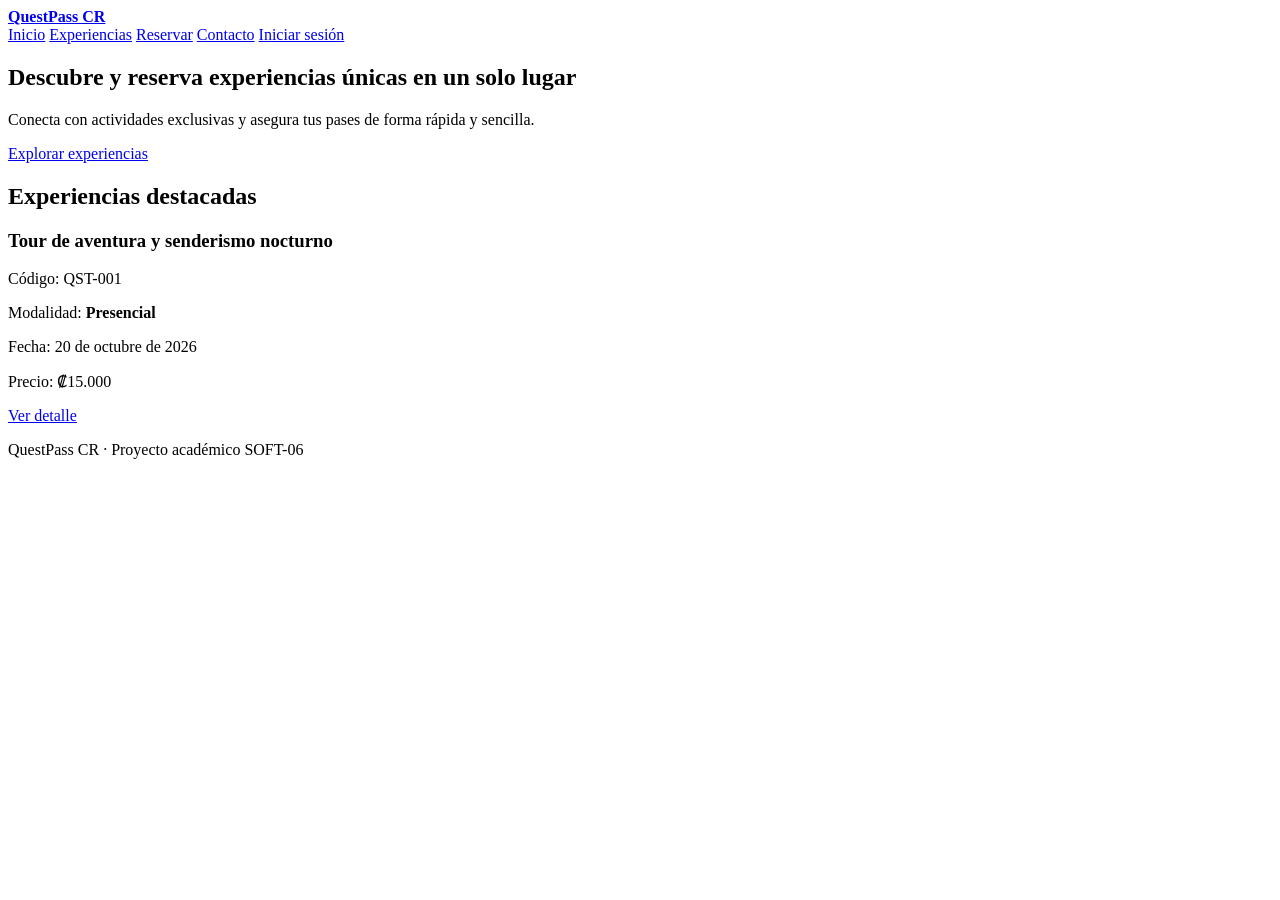
==== index.html @ e0baf15e "Primer Borrador, se crean los html base" ====
<!DOCTYPE html>
<html lang="es">
<head>
    <meta charset="UTF-8">
    <meta name="viewport" content="width=device-width, initial-scale=1.0">
    <title>Inicio | QuestPass CR</title>
    <meta name="description" content="Plataforma para descubrir y reservar experiencias únicas en QuestPass CR.">
    <link rel="stylesheet" href="assets/css/base.css">
</head>
<body>

    <header>
        <a href="index.html"><strong>QuestPass CR</strong></a>
        <nav aria-label="Navegación principal">
            <a href="index.html">Inicio</a>
            <a href="experiencias.html">Experiencias</a>
            <a href="reservar.html">Reservar</a>
            <a href="contacto.html">Contacto</a>
            <a href="login.html">Iniciar sesión</a>
        </nav>
    </header>

    <main>
        <!-- Seccion Hero -->
        <section>
            <h1>Descubre y reserva experiencias únicas en un solo lugar</h1>
            <p>Conecta con actividades exclusivas y asegura tus pases de forma rápida y sencilla.</p>
            <a href="experiencias.html">Explorar experiencias</a>
        </section>

        <!-- Sección de Destacados -->
        <section aria-labelledby="experiencias-destacadas">
            <h2 id="experiencias-destacadas">Experiencias destacadas</h2>
            
            <article class="experiencia-card">
                <h3>Tour de aventura y senderismo nocturno</h3>
                <p>Código: QST-001</p>
                <p>Modalidad: <strong>Presencial</strong></p>
                <p>Fecha: <time datetime="2026-10-20">20 de octubre de 2026</time></p>
                <p>Precio: ₡15.000</p>
                <a href="detalle.html">Ver detalle</a>
            </article>
            
            <!-- tajtas adicionales de experiencias -->
        </section>
    </main>

    <footer>
        <p>QuestPass CR · Proyecto académico SOFT-06</p>
    </footer>

</body>
</html>
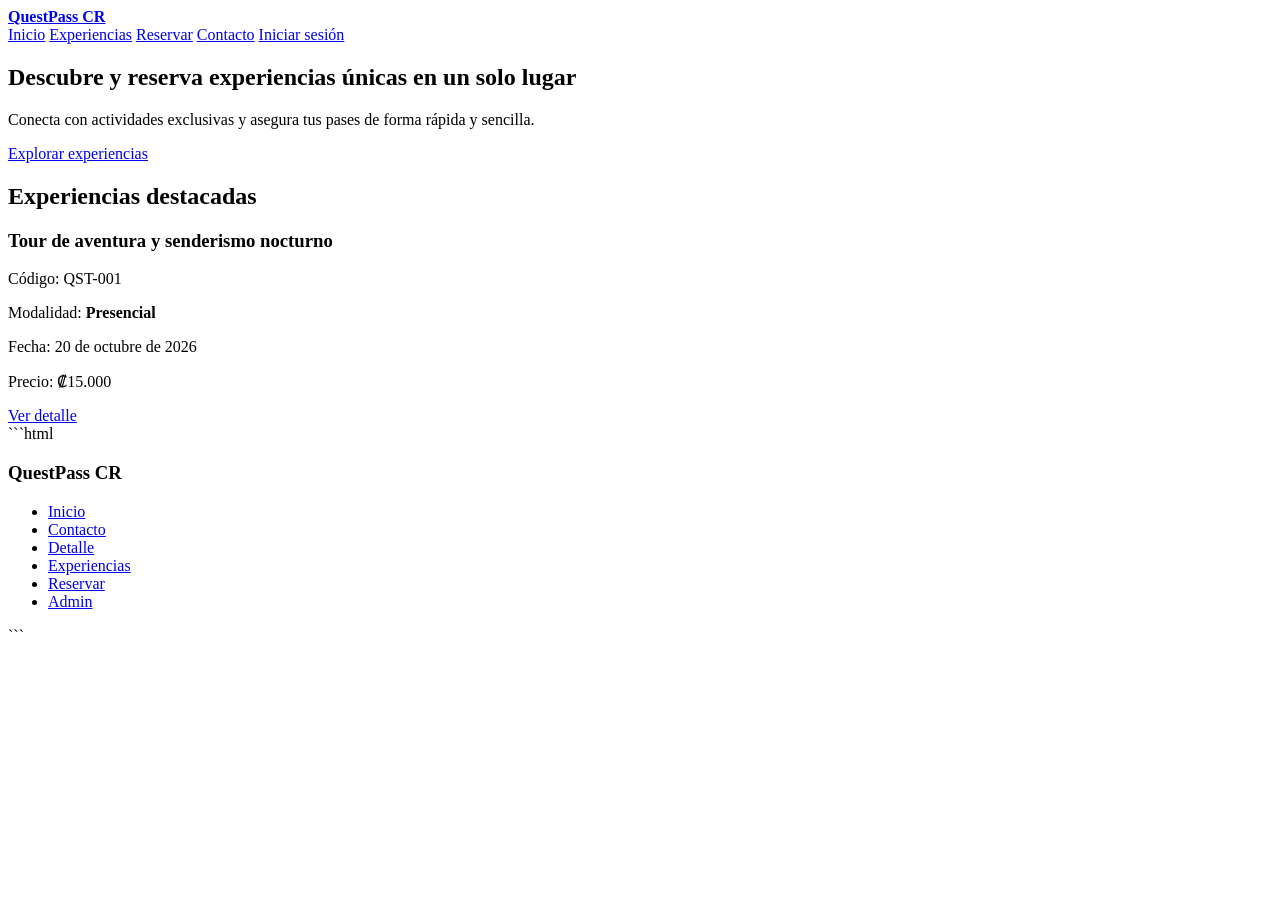
==== commit c8e5e44a: "Actualizacion de footers" ====
--- a/index.html
+++ b/index.html
@@ -45,9 +45,22 @@
         </section>
     </main>
 
+    ```html
     <footer>
-        <p>QuestPass CR · Proyecto académico SOFT-06</p>
+        <div>
+        <h3>QuestPass CR</h3>
+            <ul>
+                <li><a href="index.html">Inicio</a></li>
+                <li><a href="contacto.html">Contacto</a></li>
+                <li><a href="detalle.html">Detalle</a></li>
+                <li><a href="experiencias.html">Experiencias</a></li>
+                <li><a href="reservar.html">Reservar</a></li>
+                <li><a href="admin.html">Admin</a></li>
+            </ul>
+        </div>
     </footer>
+```
+
 
 </body>
 </html>
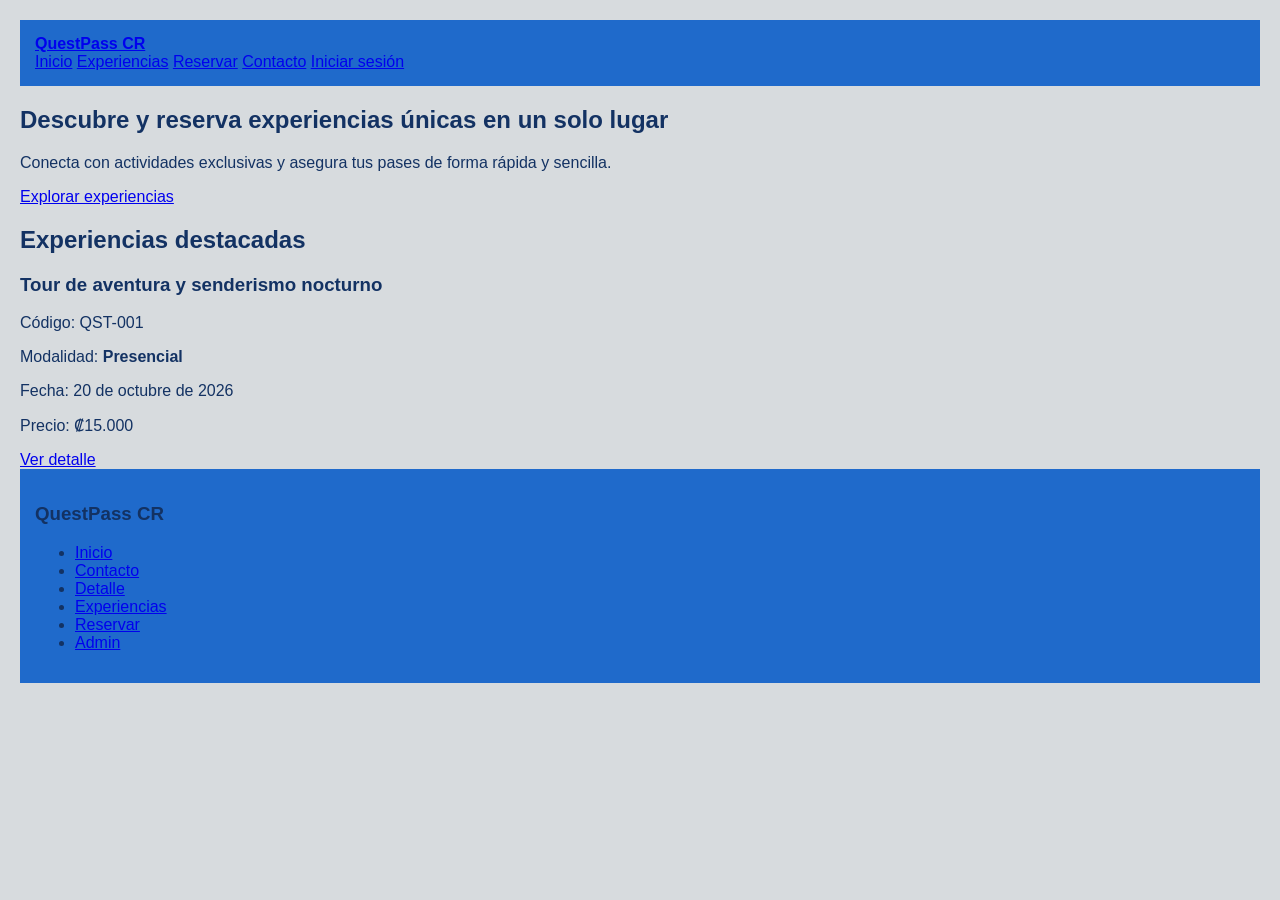
==== commit 658be38e: "actualice el admin.html y asegure la navegacion, coloque un css basico para identificar si tengo bie" ====
--- a/index.html
+++ b/index.html
@@ -31,7 +31,7 @@
         <!-- Sección de Destacados -->
         <section aria-labelledby="experiencias-destacadas">
             <h2 id="experiencias-destacadas">Experiencias destacadas</h2>
-            
+
             <article class="experiencia-card">
                 <h3>Tour de aventura y senderismo nocturno</h3>
                 <p>Código: QST-001</p>
@@ -40,12 +40,12 @@
                 <p>Precio: ₡15.000</p>
                 <a href="detalle.html">Ver detalle</a>
             </article>
-            
+
             <!-- tajtas adicionales de experiencias -->
         </section>
     </main>
 
-    ```html
+
     <footer>
         <div>
         <h3>QuestPass CR</h3>
@@ -55,11 +55,10 @@
                 <li><a href="detalle.html">Detalle</a></li>
                 <li><a href="experiencias.html">Experiencias</a></li>
                 <li><a href="reservar.html">Reservar</a></li>
-                <li><a href="admin.html">Admin</a></li>
+                <li><a href="login.html">Admin</a></li>
             </ul>
         </div>
     </footer>
-```
 
 
 </body>
--- a/assets/css/base.css
+++ b/assets/css/base.css
@@ -0,0 +1,15 @@
+body {
+    font-family: Arial, sans-serif;
+    background: #d7dbde;
+    color: #133263;
+    margin: 0;
+    padding: 20px;
+}
+header, footer {
+    background: #1f6acb;
+    padding: 15px;
+}
+
+S
+
+
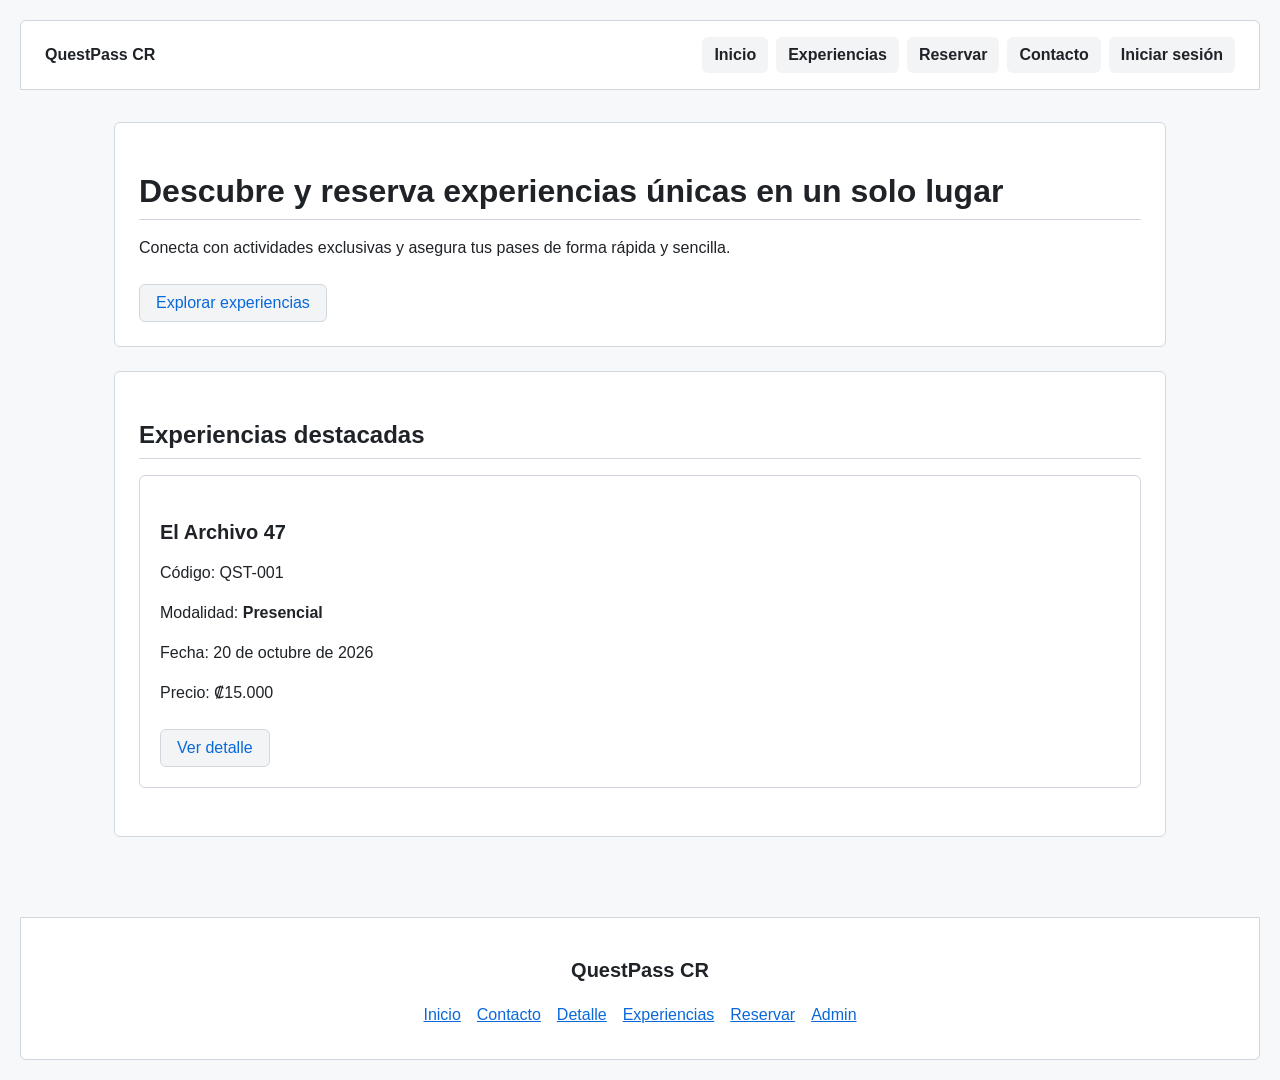
==== commit 8d9193c9: "CSS y index" ====
--- a/index.html
+++ b/index.html
@@ -33,7 +33,7 @@
             <h2 id="experiencias-destacadas">Experiencias destacadas</h2>
 
             <article class="experiencia-card">
-                <h3>Tour de aventura y senderismo nocturno</h3>
+                <h3>El Archivo 47</h3>
                 <p>Código: QST-001</p>
                 <p>Modalidad: <strong>Presencial</strong></p>
                 <p>Fecha: <time datetime="2026-10-20">20 de octubre de 2026</time></p>
--- a/assets/css/base.css
+++ b/assets/css/base.css
@@ -1,15 +1,342 @@
+
+* {
+    box-sizing: border-box;
+    margin: 0;
+    padding: 0;
+}
+
 body {
-    font-family: Arial, sans-serif;
-    background: #d7dbde;
-    color: #133263;
+    font-family: Arial, Helvetica, sans-serif;
+    font-size: 16px;
+    line-height: 1.5;
+    color: #1f2328;
+    background: #f6f8fa;
+    padding: 20px;
+}
+
+a {
+    color: #0969da;
+}
+
+a:focus-visible, input:focus-visible, select:focus-visible,
+textarea:focus-visible, button:focus-visible {
+    outline: 2px solid #0969da;
+    outline-offset: 2px;
+}
+
+img {
+    max-width: 100%;
+    height: auto;
+    border-radius: 6px;
+}
+
+main {
+    max-width: 1100px;
+    margin: auto;
+    padding: 24px 16px;
+}
+
+header, footer {
+    background: white;
+    border: 1px solid #d0d7de;
+    padding: 16px 24px;
+}
+
+header {
+    display: flex;
+    flex-direction: column;
+    gap: 12px;
+    border-radius: 6px 6px 0 0;
+}
+
+header a {
+    color: #1f2328;
+    text-decoration: none;
+    font-weight: bold;
+}
+
+nav {
+    display: flex;
+    flex-wrap: wrap;
+    gap: 8px;
+}
+
+nav a {
+    padding: 6px 12px;
+    border-radius: 6px;
+    background: #f3f4f6;
+    color: #1f2328;
+    text-decoration: none;
+}
+
+nav a:hover, article a:hover, section > a:hover {
+    background: #f6f8fa;
+}
+
+section, article {
+    background: white;
+    border: 1px solid #d0d7de;
+    border-radius: 6px;
+    padding: 24px;
+    margin-bottom: 24px;
+}
+
+article {
+    padding: 20px;
+}
+
+article > header {
+    display: block;
+    padding: 0 0 12px;
+    margin-bottom: 16px;
+    border: 0;
+    border-bottom: 1px solid #d0d7de;
+    border-radius: 0;
+}
+
+.eventos-layout {
+    display: grid;
+    grid-template-columns: repeat(auto-fit, minmax(240px, 1fr));
+    gap: 16px;
+}
+
+.eventos-layout > h2 {
+    grid-column: 1 / -1;
+}
+
+.evento-card {
     margin: 0;
+}
+
+.codigo {
+    display: inline-block;
+    padding: 3px 8px;
+    border-radius: 20px;
+    background: #f6f8fa;
+    color: #656d76;
+    font-size: 14px;
+    font-weight: bold;
+}
+
+.precio {
+    font-size: 18px;
+    font-weight: bold;
+}
+
+article a, section > a {
+    display: inline-block;
+    margin-top: 8px;
+    padding: 6px 16px;
+    border: 1px solid #d0d7de;
+    border-radius: 6px;
+    background: #f3f4f6;
+    text-decoration: none;
+}
+
+h1, h2, h3, h4, h5, h6 {
+    margin: 24px 0 16px;
+    color: #1f2328;
+    line-height: 1.25;
+}
+
+h1 {
+    font-size: 32px;
+    border-bottom: 1px solid #d0d7de;
+    padding-bottom: 8px;
+}
+
+h2 {
+    font-size: 24px;
+    border-bottom: 1px solid #d0d7de;
+    padding-bottom: 8px;
+}
+
+h3 {
+    font-size: 20px;
+}
+
+p {
+    margin-bottom: 16px;
+}
+
+ul, ol {
+    padding-left: 32px;
+    margin-bottom: 16px;
+}
+
+li {
+    margin-top: 4px;
+}
+
+.tabla-contenedor {
+    max-width: 100%;
+    overflow-x: auto;
+}
+
+table {
+    width: 100%;
+    border-collapse: collapse;
+    margin-bottom: 16px;
+    background: white;
+}
+
+caption {
+    padding: 8px 0;
+    text-align: left;
+    font-weight: bold;
+}
+
+th, td {
+    padding: 8px 13px;
+    border: 1px solid #d0d7de;
+    text-align: left;
+}
+
+th, tbody tr:nth-child(even) {
+    background: #f6f8fa;
+}
+
+.fila-vacia {
+    text-align: center;
+    font-style: italic;
+}
+
+form {
+    max-width: 760px;
+}
+
+fieldset {
+    min-width: 0;
+    margin-bottom: 20px;
     padding: 20px;
-}
-header, footer {
-    background: #1f6acb;
-    padding: 15px;
-}
-
-S
-
-
+    border: 1px solid #d0d7de;
+    border-radius: 6px;
+    background: white;
+}
+
+legend, label {
+    font-weight: bold;
+}
+
+legend {
+    padding: 0 8px;
+}
+
+label {
+    display: block;
+    margin-bottom: 6px;
+}
+
+input, select, textarea {
+    width: 100%;
+    padding: 8px 12px;
+    margin-bottom: 16px;
+    border: 1px solid #d0d7de;
+    border-radius: 6px;
+    background: white;
+    color: #1f2328;
+    font: inherit;
+}
+
+input[type="checkbox"] {
+    width: auto;
+}
+
+input[type="checkbox"] + label {
+    display: inline;
+    font-weight: normal;
+}
+
+.login-container form {
+    max-width: none;
+}
+
+button {
+    padding: 8px 16px;
+    border: 1px solid #1a7f37;
+    border-radius: 6px;
+    background: #1f883d;
+    color: white;
+    font: inherit;
+    font-weight: bold;
+    cursor: pointer;
+}
+
+button:hover {
+    background: #1a7f37;
+}
+
+.sr-only {
+    position: absolute;
+    width: 1px;
+    height: 1px;
+    padding: 0;
+    margin: -1px;
+    overflow: hidden;
+    clip: rect(0, 0, 0, 0);
+    white-space: nowrap;
+}
+
+footer {
+    margin-top: 24px;
+    border-radius: 0 0 6px 6px;
+    text-align: center;
+    color: #656d76;
+}
+
+footer ul {
+    display: flex;
+    flex-wrap: wrap;
+    justify-content: center;
+    gap: 16px;
+    padding: 0;
+    list-style: none;
+}
+
+footer p {
+    margin-bottom: 0;
+}
+
+@media (max-width: 767px) {
+    body {
+        padding: 10px;
+    }
+
+    header, footer {
+        padding: 16px;
+    }
+
+    main {
+        padding: 16px 0;
+    }
+
+    section, article, fieldset {
+        padding: 16px;
+    }
+
+    h1 {
+        font-size: 27px;
+    }
+
+    th, td {
+        padding: 6px;
+        font-size: 14px;
+    }
+
+    footer ul {
+        flex-direction: column;
+        gap: 8px;
+    }
+}
+
+@media (min-width: 768px) {
+    header {
+        flex-direction: row;
+        justify-content: space-between;
+        align-items: center;
+    }
+
+    main {
+        padding: 32px 24px;
+    }
+}
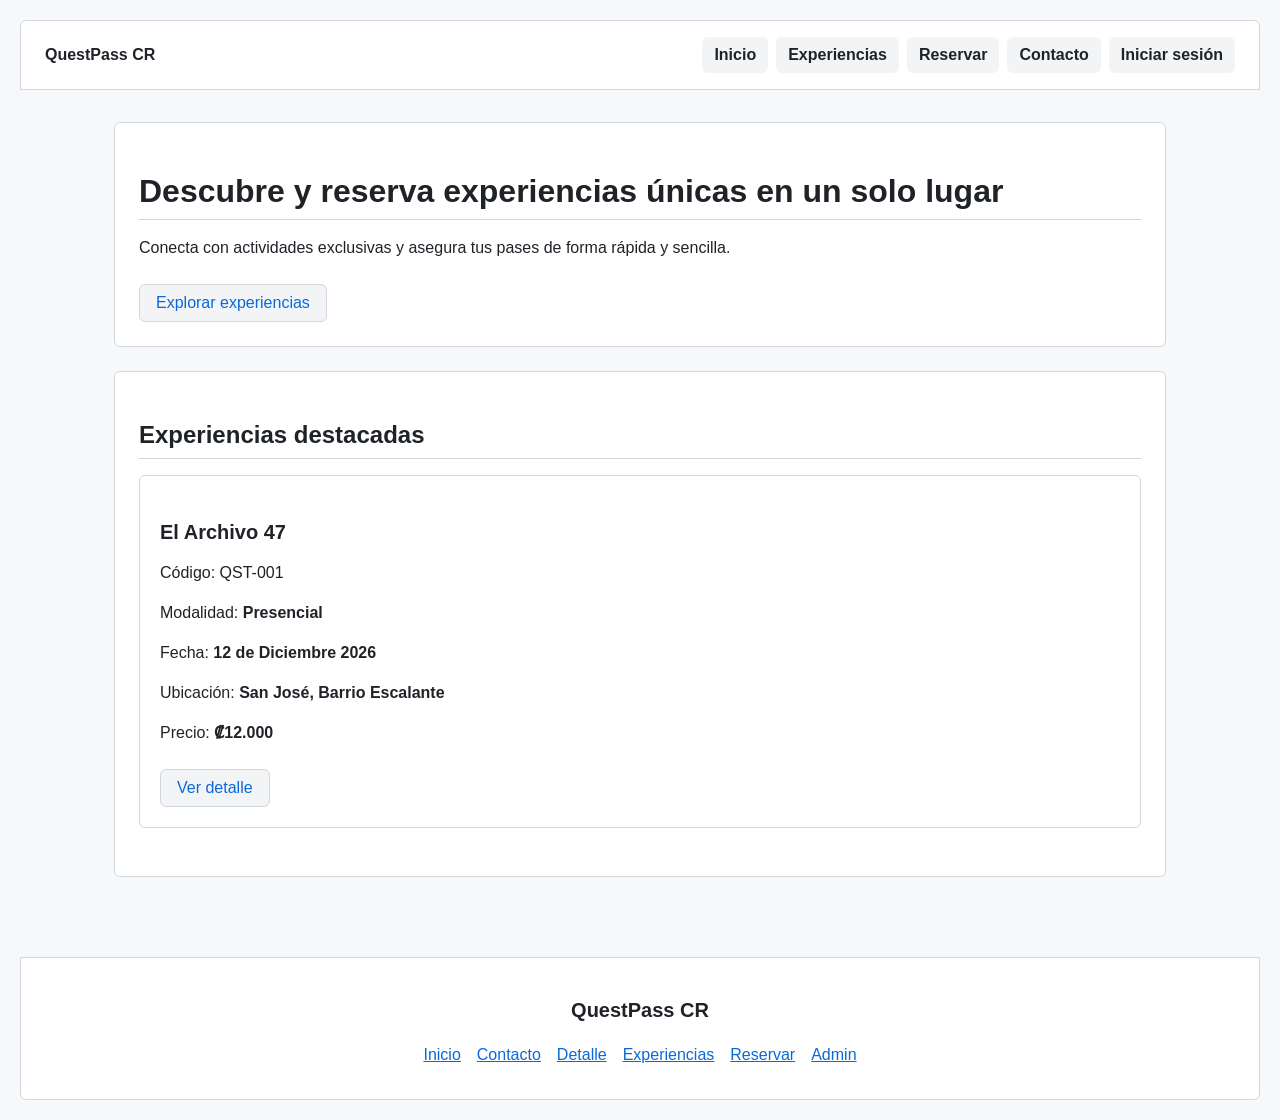
==== commit 93e534c8: "se actualiza el detalle QST-001" ====
--- a/index.html
+++ b/index.html
@@ -36,8 +36,9 @@
                 <h3>El Archivo 47</h3>
                 <p>Código: QST-001</p>
                 <p>Modalidad: <strong>Presencial</strong></p>
-                <p>Fecha: <time datetime="2026-10-20">20 de octubre de 2026</time></p>
-                <p>Precio: ₡15.000</p>
+                <p>Fecha: <strong>12 de Diciembre 2026</strong></p>
+                <p>Ubicación: <strong>San José, Barrio Escalante</strong></p>
+                <p>Precio: <strong>₡12.000</strong></p>
                 <a href="detalle.html">Ver detalle</a>
             </article>
 
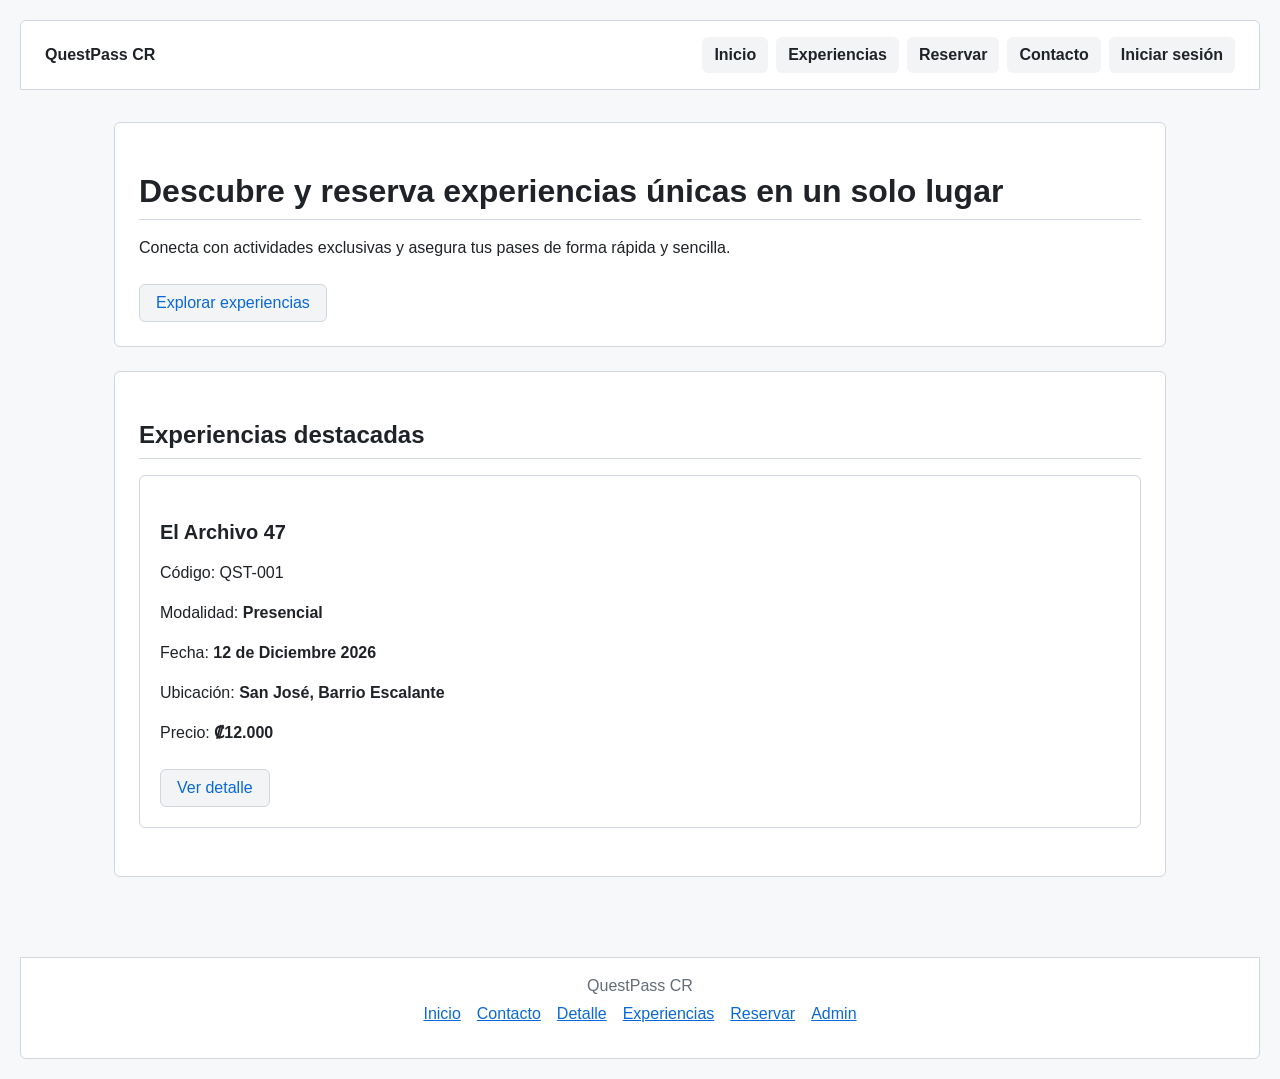
==== commit c059264d: "revisiones v2" ====
--- a/index.html
+++ b/index.html
@@ -49,7 +49,7 @@
 
     <footer>
         <div>
-        <h3>QuestPass CR</h3>
+        QuestPass CR
             <ul>
                 <li><a href="index.html">Inicio</a></li>
                 <li><a href="contacto.html">Contacto</a></li>
